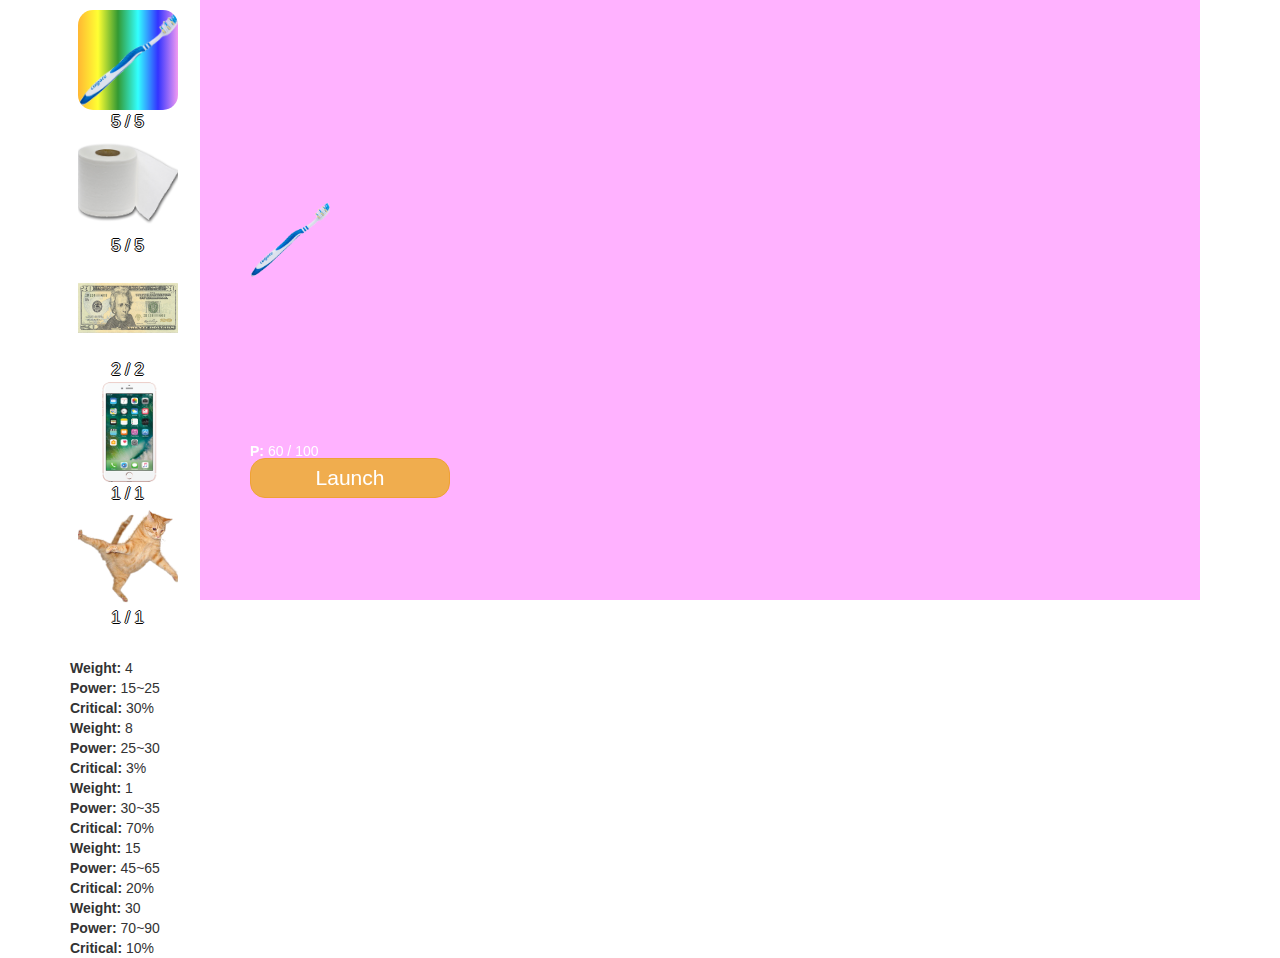
==== index.html @ 9cb65b7b "try again" ====
<!DOCTYPE html>
<html>
  <head>
    <meta charset="utf-8">
    <title></title>
    <link rel="stylesheet" href="bootstrap/bootstrap.min.css">
    <link rel="stylesheet" href="roundSlider/roundslider.min.css">
    <link rel="stylesheet" href="css/style.min.css">
  </head>
  <body>

    <div class="container-fluid background" >
      <div id="gameScreen" class="container">
        <!--Left Item browser-->
        <div id="itemList">
          <div>
            <img src="images/toothBrush.png" class="item item0 rainbow"><br>
            <p>5 / 5</p>
          </div>
          <div>
            <img src="images/toiletPaper.png" class="item item1"><br>
            <p>5 / 5</p>
          </div>
          <div>
            <img src="images/AndrewJackson.png" class="item item2"><br>
            <p>2 / 2</p>
          </div>
          <div>
            <img src="images/iPhone.png" class="item item3"><br>
            <p>1 / 1</p>
          </div>
          <div>
            <img src="images/cat.png" class="item item4"><br>
            <p>1 / 1</p>
          </div>
        </div>

        <canvas id="canvas" width="1000px" height="600px"></canvas>
        <!--Interfaces in screen-->
        <div id="screenInterface">
          <!--powerBar&Launcher-->
          <div id="sliderAndLauncher">
            <span><strong>P: </strong>60 / 100</span>
            <div id="powerBar">
            	<div id="status"></div>
            </div>
            <button type="button" class="btn btn-warning launchBtn">Launch</button>
          </div>
          <!--Angle slider-->
          <div id="angleSlider"></div>

          <div id="itemDescription">
            <div id="item0Des">
              <strong>Weight: </strong> 4 <br>
              <strong>Power: </strong> 15~25<br>
              <strong>Critical:</strong> 30%<br>
            </div>
            <div id="item1Des">
              <strong>Weight: </strong> 8 <br>
              <strong>Power: </strong> 25~30<br>
              <strong>Critical:</strong> 3%<br>
            </div>
            <div id="item2Des">
              <strong>Weight: </strong> 1 <br>
              <strong>Power: </strong> 30~35<br>
              <strong>Critical:</strong> 70%<br>
            </div>
            <div id="item3Des">
              <strong>Weight: </strong> 15 <br>
              <strong>Power: </strong> 45~65<br>
              <strong>Critical:</strong> 20%<br>
            </div>
            <div id="item4Des">
              <strong>Weight: </strong> 30 <br>
              <strong>Power: </strong> 70~90<br>
              <strong>Critical:</strong> 10%<br>
            </div>
          </div>
      </div>

      <div id="screenGameInfo">
        <div id="windInfo">
        </div>
      </div>
    </div>

    <script
      src="https://code.jquery.com/jquery-3.2.1.min.js"
      integrity="sha256-hwg4gsxgFZhOsEEamdOYGBf13FyQuiTwlAQgxVSNgt4="
      crossorigin="anonymous"></script>
    <script src = "bootstrap/bootstrap.min.js"></script>
    <script src = "roundSlider/roundslider.min.js"></script>
    <script src = "js/interface.js"></script>
    <script src = "js/projectile.js"></script>
    <script src = "js/toilet.js"></script>
    <script src = "js/app.js"></script>
  </body>
</html>
---- roundSlider/roundslider.min.css ----
/*! roundSlider v1.3 | (c) 2015-2016, Soundar | MIT license | http://roundsliderui.com/licence.html */
.rs-control{position:relative;outline:0 none}.rs-container{position:relative}.rs-control *,.rs-control *:before,.rs-control *:after{-webkit-box-sizing:border-box;-moz-box-sizing:border-box;box-sizing:border-box}.rs-animation .rs-transition{-webkit-transition:all .5s linear 0s;-moz-transition:all .5s linear 0s;-o-transition:all .5s linear 0s;transition:all .5s linear 0s}.rs-bar{-webkit-transform-origin:100% 50%;-moz-transform-origin:100% 50%;-ms-transform-origin:100% 50%;-o-transform-origin:100% 50%;transform-origin:100% 50%}.rs-control .rs-split .rs-path,.rs-control .rs-overlay1,.rs-control .rs-overlay2{-webkit-transform-origin:50% 100%;-moz-transform-origin:50% 100%;-ms-transform-origin:50% 100%;-o-transform-origin:50% 100%;transform-origin:50% 100%}.rs-control .rs-overlay{-webkit-transform-origin:100% 100%;-moz-transform-origin:100% 100%;-ms-transform-origin:100% 100%;-o-transform-origin:100% 100%;transform-origin:100% 100%}.rs-control.rs-error{border:1px dotted;text-align:center}.rs-readonly{height:100%;width:100%;top:0;position:absolute;z-index:100}.rs-disabled{opacity:.35}.rs-inner-container{height:100%;width:100%;position:relative;overflow:hidden}.quarter div.rs-block{height:200%;width:200%}.half.top div.rs-block,.half.bottom div.rs-block{height:200%;width:100%}.half.left div.rs-block,.half.right div.rs-block{height:100%;width:200%}.bottom>.rs-inner-container>.rs-block{top:auto;bottom:0}.right .rs-inner-container>.rs-block{right:0}div.rs-block{-webkit-border-radius:100%;border-radius:100%}.rs-block{height:100%;width:100%;display:block;position:absolute;top:0;overflow:hidden;z-index:3}.rs-block .rs-inner{-webkit-border-radius:1000px;border-radius:1000px;display:block;height:100%;width:100%;position:relative}.rs-overlay{width:50%}.rs-overlay1,.rs-overlay2{width:100%}.rs-overlay,.rs-overlay1,.rs-overlay2{position:absolute;background-color:#fff;z-index:3;top:0;height:50%}.rs-bar{position:absolute;height:0;z-index:10}.rs-bar.rs-rounded{z-index:5}.rs-bar .rs-seperator{height:0;display:block;float:left}.rs-bar:not(.rs-rounded) .rs-seperator{border-left:none;border-right:none}.rs-bar.rs-start .rs-seperator{border-top:none}.rs-bar.rs-end .rs-seperator{border-bottom:none}.rs-bar.rs-start.rs-rounded .rs-seperator{border-radius:0 0 1000px 1000px}.rs-bar.rs-end.rs-rounded .rs-seperator{border-radius:1000px 1000px 0 0}.full .rs-bar,.half .rs-bar{width:50%}.half.left .rs-bar,.half.right .rs-bar,.quarter .rs-bar{width:100%}.full .rs-bar,.half.left .rs-bar,.half.right .rs-bar{top:50%}.bottom .rs-bar{top:0}.half.right .rs-bar,.quarter.right .rs-bar{right:100%}.rs-handle.rs-move{cursor:move}.rs-readonly .rs-handle.rs-move{cursor:default}.rs-path{display:block;height:100%;width:100%}.rs-split .rs-path{-webkit-border-radius:1000px 1000px 0 0;border-radius:1000px 1000px 0 0;overflow:hidden;height:50%;position:absolute;top:0;z-index:2}.rs-tooltip{position:absolute;cursor:default;border:1px solid transparent;z-index:10}.full .rs-tooltip{top:50%;left:50%}.bottom .rs-tooltip{top:0}.top .rs-tooltip{bottom:0}.right .rs-tooltip{left:0}.left .rs-tooltip{right:0}.half.top .rs-tooltip,.half.bottom .rs-tooltip{left:50%}.half.left .rs-tooltip,.half.right .rs-tooltip{top:50%}.rs-tooltip .rs-input{outline:0 none;border:none;background:transparent}.rs-tooltip-text{font-family:verdana;font-size:13px;border-radius:7px;text-align:center}.rs-tooltip.edit,.rs-tooltip .rs-input{padding:5px 8px}.rs-tooltip.hover,.rs-tooltip.edit:hover{border:1px solid #aaa;cursor:pointer}.rs-readonly .rs-tooltip.edit:hover{border-color:transparent;cursor:default}.rs-handle{border-radius:1000px;outline:0 none;float:left}.rs-handle.rs-handle-square{border-radius:0}.rs-handle-dot{border:1px solid #aaa;padding:6px}.rs-handle-dot:after{display:block;content:"";border:1px solid #aaa;height:100%;width:100%;border-radius:100%}.rs-seperator{border:1px solid #aaa}.rs-border{border:1px solid #aaa}.rs-path-color{background-color:#fff}.rs-range-color{background-color:#54bbe0}.rs-bg-color{background-color:#fff}.rs-handle{background-color:#838383}.rs-handle-dot{background-color:#fff}.rs-handle-dot:after{background-color:#838383}
---- css/style.min.css ----
.background{height:670px;background-image:url(../images/toiletnottrashcan.png);background-size:contain;background-repeat:repeat;background-position:center}#canvas{background-color:rgba(255,0,255,0.3)}#itemList{width:130px;height:600px;padding:10px 15px 0 0;float:left;text-align:center}#itemList img{width:100px;height:100px}#itemList img:hover{width:115px;height:115px}#itemList p{margin:0;font-size:1.2em;font-weight:500;color:white;text-shadow:-1px 0 black, 0 1px black, 1px 0 black, 0 -1px black}#itemList .rainbow{background:rgba(255,0,0,0.8);background:linear-gradient(to right, rgba(255,165,0,0.8), rgba(255,255,0,0.8), rgba(0,128,0,0.8), rgba(0,255,255,0.8), rgba(0,0,255,0.8), rgba(238,130,238,0.8));border-radius:15px}#screenInterface{width:70%;height:0}#sliderAndLauncher{position:relative;top:-160px;left:180px;color:white;line-height:13px}#sliderAndLauncher p{font-size:1.1em;font-weight:600}#powerSlider .slider-selection{background:red}.slider.slider-horizontal{width:150px;margin-top:5px;margin-bottom:10px}.launchBtn{width:200px;height:40px;border-radius:15px;font-size:1.5em;padding:4px 12px;font-weight:600px}#angleSlider{position:relative;top:-622px;left:270px}.rs-control .rs-range-color{background-color:transparent}.rs-control .rs-path-color{background-color:rgba(0,206,209,0.8)}.rs-control .rs-handle{background-color:#008b8b}.rs-control .rs-bg-color{background-color:transparent}
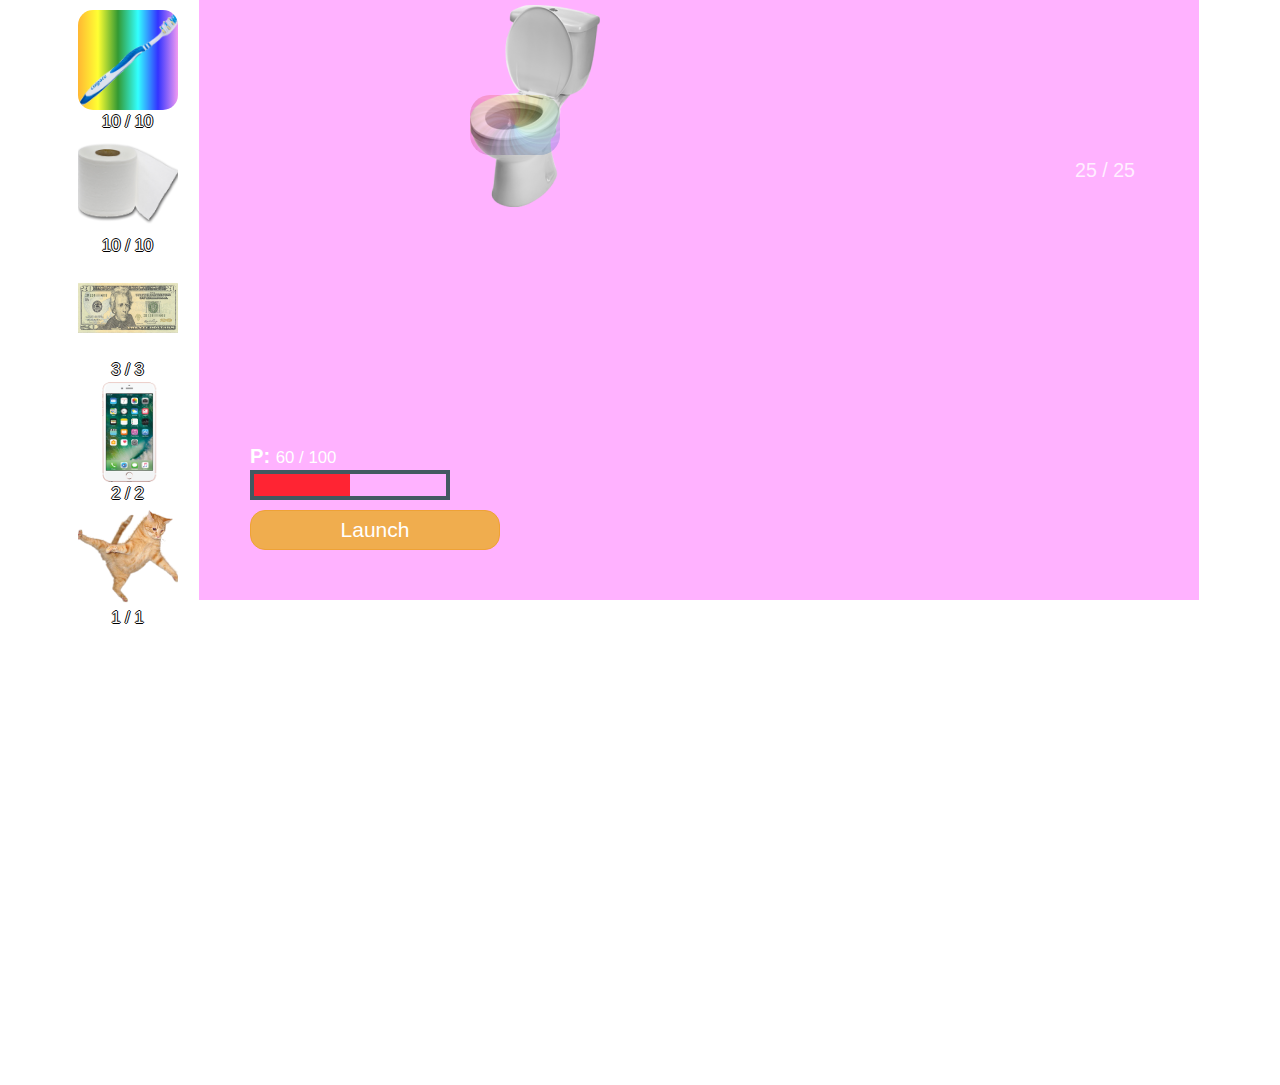
==== commit beb8bda3: "do winning algorithm" ====
--- a/index.html
+++ b/index.html
@@ -15,19 +15,19 @@
         <div id="itemList">
           <div>
             <img src="images/toothBrush.png" class="item item0 rainbow"><br>
-            <p>5 / 5</p>
+            <p>10 / 10</p>
           </div>
           <div>
             <img src="images/toiletPaper.png" class="item item1"><br>
-            <p>5 / 5</p>
+            <p>10 / 10</p>
           </div>
           <div>
             <img src="images/AndrewJackson.png" class="item item2"><br>
-            <p>2 / 2</p>
+            <p>3 / 3</p>
           </div>
           <div>
             <img src="images/iPhone.png" class="item item3"><br>
-            <p>1 / 1</p>
+            <p>2 / 2</p>
           </div>
           <div>
             <img src="images/cat.png" class="item item4"><br>
@@ -35,6 +35,7 @@
           </div>
         </div>
 
+        <div class="game-background"></div>
         <canvas id="canvas" width="1000px" height="600px"></canvas>
         <!--Interfaces in screen-->
         <div id="screenInterface">
@@ -79,7 +80,27 @@
       </div>
 
       <div id="screenGameInfo">
-        <div id="windInfo">
+        <div id="windInfo"></div>
+        <div class="toilet">
+          <div class="targetBox">
+          </div>
+        </div>
+        <div id="hp">
+          <div class="toiletHp redIcon"></div>
+          <div class="toiletHp blackIcon"></div>
+          <p> 25 / 25 </p>
+        </div>
+
+        <div id="hpChangeDisplay">
+          <p class="regularDamage">
+            -30
+          </p>
+          <p class="criticalDamage">
+            -60!!
+          </p>
+          <p class="heal">
+            +2
+          </p>
         </div>
       </div>
     </div>
@@ -89,6 +110,7 @@
       integrity="sha256-hwg4gsxgFZhOsEEamdOYGBf13FyQuiTwlAQgxVSNgt4="
       crossorigin="anonymous"></script>
     <script src = "bootstrap/bootstrap.min.js"></script>
+    <script src = "ion.sound-3.0.7/ion.sound.min.js"></script>
     <script src = "roundSlider/roundslider.min.js"></script>
     <script src = "js/interface.js"></script>
     <script src = "js/projectile.js"></script>
--- a/css/style.min.css
+++ b/css/style.min.css
@@ -1 +1 @@
-.background{height:670px;background-image:url(../images/toiletnottrashcan.png);background-size:contain;background-repeat:repeat;background-position:center}#canvas{background-color:rgba(255,0,255,0.3)}#itemList{width:130px;height:600px;padding:10px 15px 0 0;float:left;text-align:center}#itemList img{width:100px;height:100px}#itemList img:hover{width:115px;height:115px}#itemList p{margin:0;font-size:1.2em;font-weight:500;color:white;text-shadow:-1px 0 black, 0 1px black, 1px 0 black, 0 -1px black}#itemList .rainbow{background:rgba(255,0,0,0.8);background:linear-gradient(to right, rgba(255,165,0,0.8), rgba(255,255,0,0.8), rgba(0,128,0,0.8), rgba(0,255,255,0.8), rgba(0,0,255,0.8), rgba(238,130,238,0.8));border-radius:15px}#screenInterface{width:70%;height:0}#sliderAndLauncher{position:relative;top:-160px;left:180px;color:white;line-height:13px}#sliderAndLauncher p{font-size:1.1em;font-weight:600}#powerSlider .slider-selection{background:red}.slider.slider-horizontal{width:150px;margin-top:5px;margin-bottom:10px}.launchBtn{width:200px;height:40px;border-radius:15px;font-size:1.5em;padding:4px 12px;font-weight:600px}#angleSlider{position:relative;top:-622px;left:270px}.rs-control .rs-range-color{background-color:transparent}.rs-control .rs-path-color{background-color:rgba(0,206,209,0.8)}.rs-control .rs-handle{background-color:#008b8b}.rs-control .rs-bg-color{background-color:transparent}
+.background{height:100%;background-image:url(../images/toiletnottrashcan.png);background-size:648px 750px;background-repeat:repeat;background-position:center}#gameScreen{position:relative}.game-background{background-color:rgba(255,0,255,0.3);width:1000px;height:600px;position:absolute;left:144px;z-index:10}#canvas{position:relative;z-index:100}#itemList{width:130px;height:600px;padding:10px 15px 0 0;float:left;text-align:center}#itemList img{width:100px;height:100px}#itemList img:hover{width:115px;height:115px}#itemList p{margin:0;font-size:1.2em;font-weight:500;color:white;text-shadow:-1px 0 black, 0 1px black, 1px 0 black, 0 -1px black}#itemList .rainbow{background:rgba(255,0,0,0.8);background:linear-gradient(to right, rgba(255,165,0,0.8), rgba(255,255,0,0.8), rgba(0,128,0,0.8), rgba(0,255,255,0.8), rgba(0,0,255,0.8), rgba(238,130,238,0.8));border-radius:15px}#screenInterface{width:70%;height:0;position:relative;z-index:150}#sliderAndLauncher{position:relative;top:-155px;left:180px;color:white;line-height:13px}#sliderAndLauncher span{font-size:1.2em}#sliderAndLauncher span strong{font-size:1.2em}.launchBtn{width:250px;height:40px;border-radius:15px;font-size:1.5em;padding:4px 12px;font-weight:600px;margin-top:10px}#angleSlider{position:relative;top:-610px;left:270px}.rs-tooltip.rs-tooltip-text.edit{font-size:1.2em;color:white}.rs-control .rs-range-color{background-color:transparent}.rs-control .rs-path-color{background-color:rgba(0,206,209,0.8)}.rs-control .rs-handle{background-color:#008b8b}.rs-control .rs-bg-color{background-color:transparent}#powerBar{position:relative;width:200px;height:30px;border:4px solid rgba(47,79,79,0.9);margin-top:5px}#status{position:absolute;left:0;top:0;border:30px 0;width:50%;height:100%;background-color:rgba(255,0,0,0.8)}#screenGameInfo{width:70%;height:0;position:relative}#windInfo{font-size:4em;opacity:0.9;font-weight:bold;position:relative;z-index:150;float:right;top:-93px;right:-270px;text-shadow:-1px 0 rgba(255,255,255,0.8),0 1px rgba(255,255,255,0.8),1px 0 rgba(255,255,255,0.8),0 -1px rgba(255,255,255,0.8)}#itemDescription{position:relative;top:-801px;left:112px;height:600px;width:110px;font-size:1.1em}#itemDescription #item0Des{position:relative;top:20px;width:100%;height:72px;border:0.8px dotted  black;border-radius:0 20px 20px;background-color:rgba(255,255,255,0.4);visibility:hidden}#itemDescription #item1Des{position:relative;top:3px;width:100%;height:72px;border:0.8px dotted  black;border-radius:20px 20px 20px 0;background-color:rgba(255,255,255,0.4);visibility:hidden}#itemDescription #item2Des{position:relative;top:60px;width:100%;height:72px;border:0.8px dotted  black;border-radius:20px 20px 20px 0;background-color:rgba(255,255,255,0.4);visibility:hidden}#itemDescription #item3Des{position:relative;top:95px;width:100%;height:72px;border:0.8px dotted  black;border-radius:20px 20px 20px 0;background-color:rgba(255,255,255,0.4);visibility:hidden}#itemDescription #item4Des{position:relative;top:120px;width:100%;height:72px;border:0.8px dotted  black;border-radius:20px 20px 20px 0;background-color:rgba(255,255,255,0.4);visibility:hidden}.toilet{position:relative;z-index:50;top:-600px;left:400px;width:130px;height:202px;background-image:url(../images/toilet.png)}.toilet .targetBox{width:90px;height:60px;border-radius:20px;background-image:url(../images/rainbowTarget.png);background-size:cover;background-position:center;opacity:0.2;transform:translateY(90px)}#hpChangeDisplay{height:0}#hp{position:relative;top:-780px;left:970px;width:130px}#hp p{width:130px;position:relative;z-index:150;top:-110px;opacity:0.8;font-size:1.4em;color:white;text-align:center}.toiletHp{background-image:url(../images/toiletIcon.png);width:120px;height:120px}.blackIcon{position:relative;top:-120px;filter:grayscale(100%) brightness(-5);opacity:0.5;z-index:110}.redIcon{position:relative;z-index:150;clip-path:inset(0 0 0 0)}.regularDamage{position:relative;z-index:150;top:-800px;left:600px;width:150px;font-size:3.5em;text-align:center;color:red;opacity:0.6s;text-shadow:-1.8px 0 black, 0 1.8px black, 1.8px 0 black, 0 -1.8px black;visibility:hidden}.regEffect{animation-name:regDamage;animation-duration:1s;animation-iteration-count:1;padding-top:70px;visibility:visible}@keyframes regDamage{0%{padding-top:70px;font-size:3.5em;text-shadow:-1.8px 0 black, 0 1.8px black, 1.8px 0 black, 0 -1.8px black}100%{padding-top:1px;font-size:1.5em;text-shadow:-0.8px 0 black, 0 0.8px black, 0.8px 0 black, 0 -0.8px black}}.criticalDamage{position:relative;z-index:150;top:-800px;left:600px;width:150px;font-size:5em;text-align:center;color:yellow;opacity:0.6s;text-shadow:-1.8px 0 black, 0 1.8px black, 1.8px 0 black, 0 -1.8px black;visibility:hidden}.criEffect{animation-name:criDamage;animation-duration:1.5s;animation-iteration-count:1;padding-top:90px;visibility:visible}@keyframes criDamage{0%{padding-top:90px;font-size:5em;text-shadow:-2.2px 0 black, 0 2.2px black, 2.2px 0 black, 0 -2.2px black}100%{padding-top:1px;font-size:2em;text-shadow:-1px 0 black, 0 1px black, 1px 0 black, 0 -1px black}}.heal{position:relative;z-index:150;top:-800px;left:600px;width:150px;font-size:2em;text-align:center;color:blue;opacity:0.6s;text-shadow:-1.8px 0 black, 0 1.8px black, 1.8px 0 black, 0 -1.8px black;visibility:hidden}.healEffect{animation-name:heal;animation-duration:0.5s;animation-iteration-count:1;padding-top:90px;visibility:visible}@keyframes heal{0%{padding-top:90px;font-size:2em;text-shadow:-1px 0 black, 0 1px black, 1px 0 black, 0 -1px black}100%{padding-top:50px;font-size:1.4em;text-shadow:-0.6px 0 black, 0 0.6px black, 0.6px 0 black, 0 -0.6px black}}
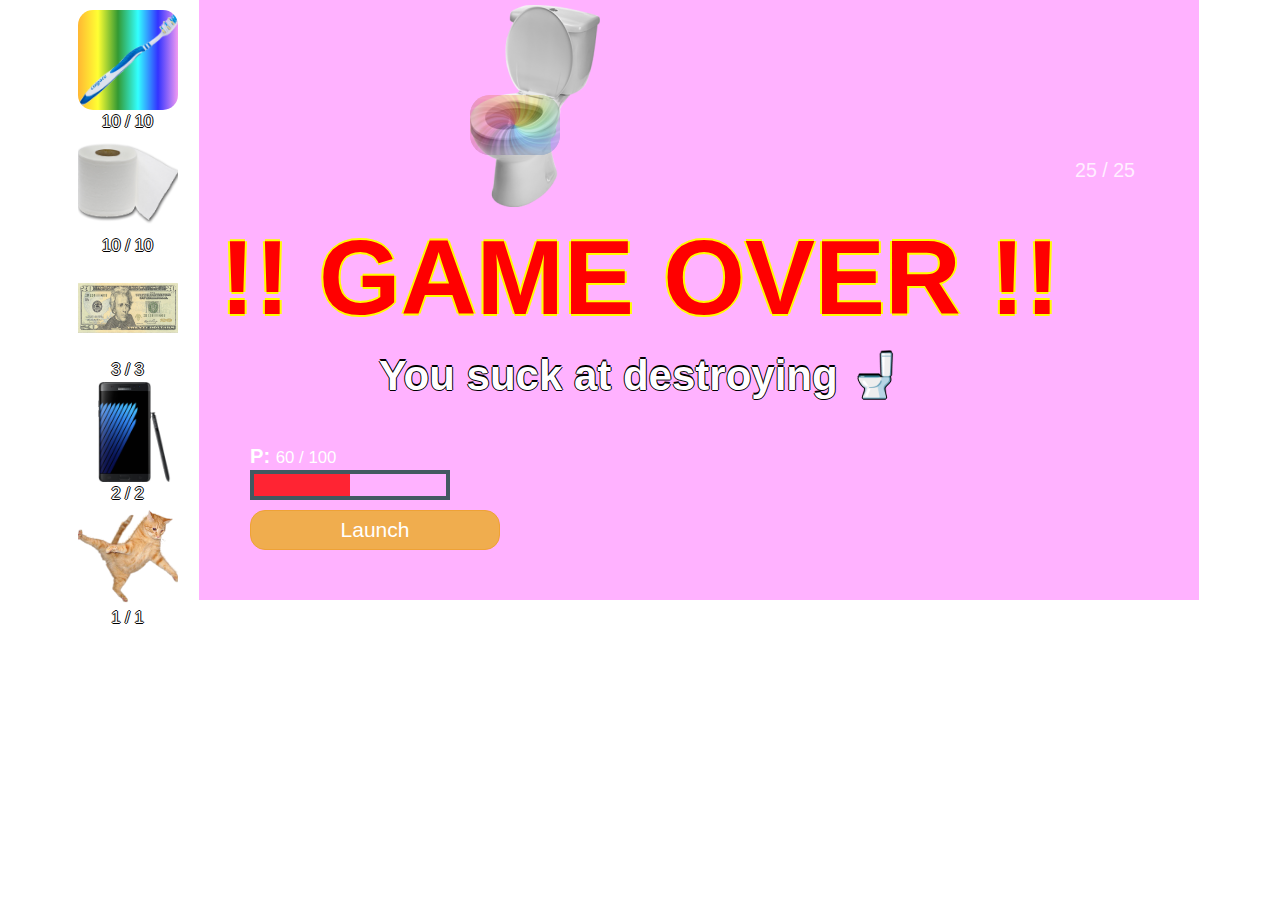
==== commit c1eea678: "do intro and item add" ====
--- a/index.html
+++ b/index.html
@@ -6,16 +6,19 @@
     <link rel="stylesheet" href="bootstrap/bootstrap.min.css">
     <link rel="stylesheet" href="roundSlider/roundslider.min.css">
     <link rel="stylesheet" href="css/style.min.css">
+    <link rel="stylesheet" href="css/style2.min.css">
+    <link rel="stylesheet" href="css/winAnimation.min.css">
   </head>
   <body>
 
     <div class="container-fluid background" >
+
       <div id="gameScreen" class="container">
         <!--Left Item browser-->
         <div id="itemList">
           <div>
             <img src="images/toothBrush.png" class="item item0 rainbow"><br>
-            <p>10 / 10</p>
+            <p>10 / 10</span></p>
           </div>
           <div>
             <img src="images/toiletPaper.png" class="item item1"><br>
@@ -26,7 +29,7 @@
             <p>3 / 3</p>
           </div>
           <div>
-            <img src="images/iPhone.png" class="item item3"><br>
+            <img src="images/GalaxyNote.png" class="item item3"><br>
             <p>2 / 2</p>
           </div>
           <div>
@@ -79,6 +82,7 @@
           </div>
       </div>
 
+
       <div id="screenGameInfo">
         <div id="windInfo"></div>
         <div class="toilet">
@@ -91,6 +95,9 @@
           <p> 25 / 25 </p>
         </div>
 
+        <ul id="textDisplay">
+        </ul>
+
         <div id="hpChangeDisplay">
           <p class="regularDamage">
             -30
@@ -102,7 +109,32 @@
             +2
           </p>
         </div>
+
       </div>
+      <div id="gameOver">
+        <div>
+          <h1>!! GAME OVER !!</h1>
+          <p>You suck at destroying <strong>🚽</strong></p>
+        </div>
+      </div>
+
+      <div class="gif"></div>
+
+      <div id ="introAndOutcome">
+        <div class="win">
+          <h1>
+            <span>Y</span><span>O</span><span>U</span><span> </span><span>B</span><span>R</span><span>O</span><span>K</span><span>E</span><br><span>T</span><span>H</span><span>A</span><span>T</span><span> </span>
+            <span>T</span><span>O</span><span>I</span><span>L</span><span>E</span><span>T</span><span>!</span>
+          <div class="smallerFont">
+            <span>L</span><span>E</span><span>V</span>
+            <span>E</span><span>L</span><span>:</span>
+            <span> </span><span>2</span>
+          </div>
+          </h1>
+        </div>
+
+      </div>
+
     </div>
 
     <script
--- a/css/style.min.css
+++ b/css/style.min.css
@@ -1 +1 @@
-.background{height:100%;background-image:url(../images/toiletnottrashcan.png);background-size:648px 750px;background-repeat:repeat;background-position:center}#gameScreen{position:relative}.game-background{background-color:rgba(255,0,255,0.3);width:1000px;height:600px;position:absolute;left:144px;z-index:10}#canvas{position:relative;z-index:100}#itemList{width:130px;height:600px;padding:10px 15px 0 0;float:left;text-align:center}#itemList img{width:100px;height:100px}#itemList img:hover{width:115px;height:115px}#itemList p{margin:0;font-size:1.2em;font-weight:500;color:white;text-shadow:-1px 0 black, 0 1px black, 1px 0 black, 0 -1px black}#itemList .rainbow{background:rgba(255,0,0,0.8);background:linear-gradient(to right, rgba(255,165,0,0.8), rgba(255,255,0,0.8), rgba(0,128,0,0.8), rgba(0,255,255,0.8), rgba(0,0,255,0.8), rgba(238,130,238,0.8));border-radius:15px}#screenInterface{width:70%;height:0;position:relative;z-index:150}#sliderAndLauncher{position:relative;top:-155px;left:180px;color:white;line-height:13px}#sliderAndLauncher span{font-size:1.2em}#sliderAndLauncher span strong{font-size:1.2em}.launchBtn{width:250px;height:40px;border-radius:15px;font-size:1.5em;padding:4px 12px;font-weight:600px;margin-top:10px}#angleSlider{position:relative;top:-610px;left:270px}.rs-tooltip.rs-tooltip-text.edit{font-size:1.2em;color:white}.rs-control .rs-range-color{background-color:transparent}.rs-control .rs-path-color{background-color:rgba(0,206,209,0.8)}.rs-control .rs-handle{background-color:#008b8b}.rs-control .rs-bg-color{background-color:transparent}#powerBar{position:relative;width:200px;height:30px;border:4px solid rgba(47,79,79,0.9);margin-top:5px}#status{position:absolute;left:0;top:0;border:30px 0;width:50%;height:100%;background-color:rgba(255,0,0,0.8)}#screenGameInfo{width:70%;height:0;position:relative}#windInfo{font-size:4em;opacity:0.9;font-weight:bold;position:relative;z-index:150;float:right;top:-93px;right:-270px;text-shadow:-1px 0 rgba(255,255,255,0.8),0 1px rgba(255,255,255,0.8),1px 0 rgba(255,255,255,0.8),0 -1px rgba(255,255,255,0.8)}#itemDescription{position:relative;top:-801px;left:112px;height:600px;width:110px;font-size:1.1em}#itemDescription #item0Des{position:relative;top:20px;width:100%;height:72px;border:0.8px dotted  black;border-radius:0 20px 20px;background-color:rgba(255,255,255,0.4);visibility:hidden}#itemDescription #item1Des{position:relative;top:3px;width:100%;height:72px;border:0.8px dotted  black;border-radius:20px 20px 20px 0;background-color:rgba(255,255,255,0.4);visibility:hidden}#itemDescription #item2Des{position:relative;top:60px;width:100%;height:72px;border:0.8px dotted  black;border-radius:20px 20px 20px 0;background-color:rgba(255,255,255,0.4);visibility:hidden}#itemDescription #item3Des{position:relative;top:95px;width:100%;height:72px;border:0.8px dotted  black;border-radius:20px 20px 20px 0;background-color:rgba(255,255,255,0.4);visibility:hidden}#itemDescription #item4Des{position:relative;top:120px;width:100%;height:72px;border:0.8px dotted  black;border-radius:20px 20px 20px 0;background-color:rgba(255,255,255,0.4);visibility:hidden}.toilet{position:relative;z-index:50;top:-600px;left:400px;width:130px;height:202px;background-image:url(../images/toilet.png)}.toilet .targetBox{width:90px;height:60px;border-radius:20px;background-image:url(../images/rainbowTarget.png);background-size:cover;background-position:center;opacity:0.2;transform:translateY(90px)}#hpChangeDisplay{height:0}#hp{position:relative;top:-780px;left:970px;width:130px}#hp p{width:130px;position:relative;z-index:150;top:-110px;opacity:0.8;font-size:1.4em;color:white;text-align:center}.toiletHp{background-image:url(../images/toiletIcon.png);width:120px;height:120px}.blackIcon{position:relative;top:-120px;filter:grayscale(100%) brightness(-5);opacity:0.5;z-index:110}.redIcon{position:relative;z-index:150;clip-path:inset(0 0 0 0)}.regularDamage{position:relative;z-index:150;top:-800px;left:600px;width:150px;font-size:3.5em;text-align:center;color:red;opacity:0.6s;text-shadow:-1.8px 0 black, 0 1.8px black, 1.8px 0 black, 0 -1.8px black;visibility:hidden}.regEffect{animation-name:regDamage;animation-duration:1s;animation-iteration-count:1;padding-top:70px;visibility:visible}@keyframes regDamage{0%{padding-top:70px;font-size:3.5em;text-shadow:-1.8px 0 black, 0 1.8px black, 1.8px 0 black, 0 -1.8px black}100%{padding-top:1px;font-size:1.5em;text-shadow:-0.8px 0 black, 0 0.8px black, 0.8px 0 black, 0 -0.8px black}}.criticalDamage{position:relative;z-index:150;top:-800px;left:600px;width:150px;font-size:5em;text-align:center;color:yellow;opacity:0.6s;text-shadow:-1.8px 0 black, 0 1.8px black, 1.8px 0 black, 0 -1.8px black;visibility:hidden}.criEffect{animation-name:criDamage;animation-duration:1.5s;animation-iteration-count:1;padding-top:90px;visibility:visible}@keyframes criDamage{0%{padding-top:90px;font-size:5em;text-shadow:-2.2px 0 black, 0 2.2px black, 2.2px 0 black, 0 -2.2px black}100%{padding-top:1px;font-size:2em;text-shadow:-1px 0 black, 0 1px black, 1px 0 black, 0 -1px black}}.heal{position:relative;z-index:150;top:-800px;left:600px;width:150px;font-size:2em;text-align:center;color:blue;opacity:0.6s;text-shadow:-1.8px 0 black, 0 1.8px black, 1.8px 0 black, 0 -1.8px black;visibility:hidden}.healEffect{animation-name:heal;animation-duration:0.5s;animation-iteration-count:1;padding-top:90px;visibility:visible}@keyframes heal{0%{padding-top:90px;font-size:2em;text-shadow:-1px 0 black, 0 1px black, 1px 0 black, 0 -1px black}100%{padding-top:50px;font-size:1.4em;text-shadow:-0.6px 0 black, 0 0.6px black, 0.6px 0 black, 0 -0.6px black}}
+.background{height:100%;background-image:url(../images/toiletnottrashcan.png);background-size:648px 750px;background-repeat:repeat;background-position:center}#gameScreen{position:relative}.game-background{background-color:rgba(255,0,255,0.3);width:1000px;height:600px;position:absolute;left:144px;z-index:10}#canvas{position:relative;z-index:100}#itemList{width:130px;height:600px;padding:10px 15px 0 0;float:left;text-align:center}#itemList img{width:100px;height:100px}#itemList img:hover{width:115px;height:115px}#itemList p{margin:0;font-size:1.2em;font-weight:500;color:white;text-shadow:-1px 0 black, 0 1px black, 1px 0 black, 0 -1px black}#itemList .rainbow{background:rgba(255,0,0,0.8);background:linear-gradient(to right, rgba(255,165,0,0.8), rgba(255,255,0,0.8), rgba(0,128,0,0.8), rgba(0,255,255,0.8), rgba(0,0,255,0.8), rgba(238,130,238,0.8));border-radius:15px}#screenInterface{width:70%;height:0;position:relative;z-index:150}#sliderAndLauncher{position:relative;top:-155px;left:180px;color:white;line-height:13px}#sliderAndLauncher span{font-size:1.2em}#sliderAndLauncher span strong{font-size:1.2em}.launchBtn{width:250px;height:40px;border-radius:15px;font-size:1.5em;padding:4px 12px;font-weight:600px;margin-top:10px}#angleSlider{position:relative;top:-610px;left:270px}.rs-tooltip.rs-tooltip-text.edit{font-size:1.2em;color:white}.rs-control .rs-range-color{background-color:transparent}.rs-control .rs-path-color{background-color:rgba(0,206,209,0.8)}.rs-control .rs-handle{background-color:#008b8b}.rs-control .rs-bg-color{background-color:transparent}#powerBar{position:relative;width:200px;height:30px;border:4px solid rgba(47,79,79,0.9);margin-top:5px}#status{position:absolute;left:0;top:0;border:30px 0;width:50%;height:100%;background-color:rgba(255,0,0,0.8)}#screenGameInfo{width:70%;height:0;position:relative}#windInfo{font-size:4em;opacity:0.9;font-weight:bold;position:relative;z-index:150;float:right;top:-93px;right:-270px;text-shadow:-1px 0 rgba(255,255,255,0.8),0 1px rgba(255,255,255,0.8),1px 0 rgba(255,255,255,0.8),0 -1px rgba(255,255,255,0.8)}#itemDescription{position:relative;top:-801px;left:112px;height:600px;width:110px;font-size:1.1em}#itemDescription #item0Des{position:relative;top:20px;width:100%;height:72px;border:0.8px dotted  black;border-radius:0 20px 20px;background-color:rgba(255,255,255,0.4);visibility:hidden}#itemDescription #item1Des{position:relative;top:3px;width:100%;height:72px;border:0.8px dotted  black;border-radius:20px 20px 20px 0;background-color:rgba(255,255,255,0.4);visibility:hidden}#itemDescription #item2Des{position:relative;top:60px;width:100%;height:72px;border:0.8px dotted  black;border-radius:20px 20px 20px 0;background-color:rgba(255,255,255,0.4);visibility:hidden}#itemDescription #item3Des{position:relative;top:95px;width:100%;height:72px;border:0.8px dotted  black;border-radius:20px 20px 20px 0;background-color:rgba(255,255,255,0.4);visibility:hidden}#itemDescription #item4Des{position:relative;top:120px;width:100%;height:72px;border:0.8px dotted  black;border-radius:20px 20px 20px 0;background-color:rgba(255,255,255,0.4);visibility:hidden}.toilet{position:relative;z-index:50;top:-600px;left:400px;width:130px;height:202px;background-image:url(../images/toilet.png)}.toilet .targetBox{width:90px;height:60px;box-shadow:0 0 8px 8px rgba(255,255,255,0.4) inset;border-radius:20px;background-image:url(../images/rainbowTarget.png);background-size:cover;background-position:center;opacity:0.4;transform:translateY(90px)}#hpChangeDisplay{height:0}#hp{position:relative;top:-780px;left:970px;width:130px}#hp p{width:130px;position:relative;z-index:150;top:-110px;opacity:0.8;font-size:1.4em;color:white;text-align:center}.toiletHp{background-image:url(../images/toiletIcon.png);width:120px;height:120px}.blackIcon{position:relative;top:-120px;filter:grayscale(100%) brightness(-5);opacity:0.5;z-index:110}.redIcon{position:relative;z-index:150;clip-path:inset(0 0 0 0)}#hpChangeDisplay{position:relative;bottom:500px}.regularDamage{position:relative;z-index:150;top:-800px;left:600px;width:150px;font-size:3.5em;text-align:center;color:red;opacity:0.6s;text-shadow:-1.8px 0 black, 0 1.8px black, 1.8px 0 black, 0 -1.8px black;visibility:hidden}.regEffect{animation-name:regDamage;animation-duration:1s;animation-iteration-count:1;padding-top:70px;visibility:visible}@keyframes regDamage{0%{padding-top:70px;font-size:3.5em;text-shadow:-1.8px 0 black, 0 1.8px black, 1.8px 0 black, 0 -1.8px black}100%{padding-top:1px;font-size:1.5em;text-shadow:-0.8px 0 black, 0 0.8px black, 0.8px 0 black, 0 -0.8px black}}.criticalDamage{position:relative;z-index:150;top:-800px;left:600px;width:150px;font-size:5em;text-align:center;color:yellow;opacity:0.6s;text-shadow:-1.8px 0 black, 0 1.8px black, 1.8px 0 black, 0 -1.8px black;visibility:hidden}.criEffect{animation-name:criDamage;animation-duration:1.5s;animation-iteration-count:1;padding-top:90px;visibility:visible}@keyframes criDamage{0%{padding-top:90px;font-size:5em;text-shadow:-2.2px 0 black, 0 2.2px black, 2.2px 0 black, 0 -2.2px black}100%{padding-top:1px;font-size:2em;text-shadow:-1px 0 black, 0 1px black, 1px 0 black, 0 -1px black}}.heal{position:relative;z-index:150;top:-800px;left:600px;width:150px;font-size:2em;text-align:center;color:blue;opacity:0.6s;text-shadow:-1.8px 0 black, 0 1.8px black, 1.8px 0 black, 0 -1.8px black;visibility:hidden}.healEffect{animation-name:heal;animation-duration:0.5s;animation-iteration-count:1;padding-top:90px;visibility:visible}@keyframes heal{0%{padding-top:90px;font-size:2em;text-shadow:-1px 0 black, 0 1px black, 1px 0 black, 0 -1px black}100%{padding-top:50px;font-size:1.4em;text-shadow:-0.6px 0 black, 0 0.6px black, 0.6px 0 black, 0 -0.6px black}}#textDisplay{position:relative;top:-1050px;left:220px;padding:0;text-align:center;list-style:none;font-size:1.1em;opacity:0.8}#textDisplay .criticalText{color:yellow;font-size:1.4em}#textDisplay .regularText{color:red;font-size:1.2em}#textDisplay .healText{color:blue}#textDisplay .windText{color:#303030;font-size:1.2em}#textDisplay .warningText{color:black;font-size:2em}#introAndOutcome{position:absolute;top:0;width:1130px;height:600px;z-index:160;visibility:hidden}.smallerFont{font-size:0.7em}.grayIt{filter:grayscale(100%)}#gameOver{position:absolute;z-index:160;left:-5%;width:110%;height:100%;top:0;background-image:url(../images/KimAndTrump.png);background-position:center;background-size:cover}#gameOver div{padding-top:200px;text-align:center;font-weight:600;font-size:3em;color:white;text-shadow:-1px 0 black, 0 1px black, 1px 0 black, 0 -2px black}#gameOver div h1{font-weight:700;color:red;font-size:2.5em;text-shadow:-2px 0 yellow, 0 2px yellow, 2px 0 yellow, 0 -2px yellow}
--- a/css/style2.min.css
+++ b/css/style2.min.css
@@ -0,0 +1 @@
+.gif{position:absolute;z-index:150;top:0;left:300px}.catGif{background-image:url(../images/catPush.gif);width:250px;height:222px}.galGif{background-image:url(../images/phone.gif);width:250px;height:140px;transform:translateX(100px)}.twentyGif{background-image:url(../images/money.gif);width:250px;height:119px;transform:translateX(100px)}
--- a/css/winAnimation.min.css
+++ b/css/winAnimation.min.css
@@ -0,0 +1 @@
+@import url(https://fonts.googleapis.com/css?family=Signika:700,300,600);.win{width:100%;height:100%;text-align:center;background:transparent;margin-left:40px;overflow:hidden}.winAni{visibility:visible;justify-content:center;align-items:center}.winAni h1{font-size:5em;font:bold 7.5vw/1.6 'Signika', sans-serif;user-select:none}.winAni h1 span{display:inline-block;animation:float .2s ease-in-out infinite}@keyframes float{0%,100%{transform:none}33%{transform:translateY(-1px) rotate(-2deg)}66%{transform:translateY(1px) rotate(2deg)}}.winAni body:hover span{animation:bounce .6s}@keyframes bounce{0%,100%{transform:translate(0)}25%{transform:rotateX(20deg) translateY(2px) rotate(-3deg)}50%{transform:translateY(-20px) rotate(3deg) scale(1.1)}}.winAni span:nth-child(4n){color:#e2c636;text-shadow:1px 1px #c9ac1d,2px 2px #a6953f,3px 3px #a6953f,4px 4px #c9ac1d}.winAni span:nth-child(4n-1){color:#64b478;text-shadow:1px 1px #4b9b5f,2px 2px #4b9b5f,3px 3px #4b9b5f,4px 4px #4b9b5f}.winAni span:nth-child(4n-2){color:#75bd9f;text-shadow:1px 1px #609f85,2px 2px #609f85,3px 3px #609f85,4px 4px #609f75}.winAni span:nth-child(4n-3){color:#db9957;text-shadow:1px 1px #b98046,2px 2px #b98046,3px 3px #b98046,4px 4px #b98046}.winAni h1 span:nth-child(2){animation-delay:.05s}.winAni h1 span:nth-child(3){animation-delay:.1s}.winAni h1 span:nth-child(4){animation-delay:.15s}.winAni h1 span:nth-child(5){animation-delay:.2s}.winAni h1 span:nth-child(6){animation-delay:.25s}.winAni h1 span:nth-child(7){animation-delay:.3s}.winAni h1 span:nth-child(8){animation-delay:.35s}.winAni h1 span:nth-child(9){animation-delay:.4s}.winAni h1 span:nth-child(10){animation-delay:.45s}.winAni h1 span:nth-child(11){animation-delay:.5s}.winAni h1 span:nth-child(12){animation-delay:.55s}.winAni h1 span:nth-child(13){animation-delay:.6s}.winAni h1 span:nth-child(14){animation-delay:.65s}
